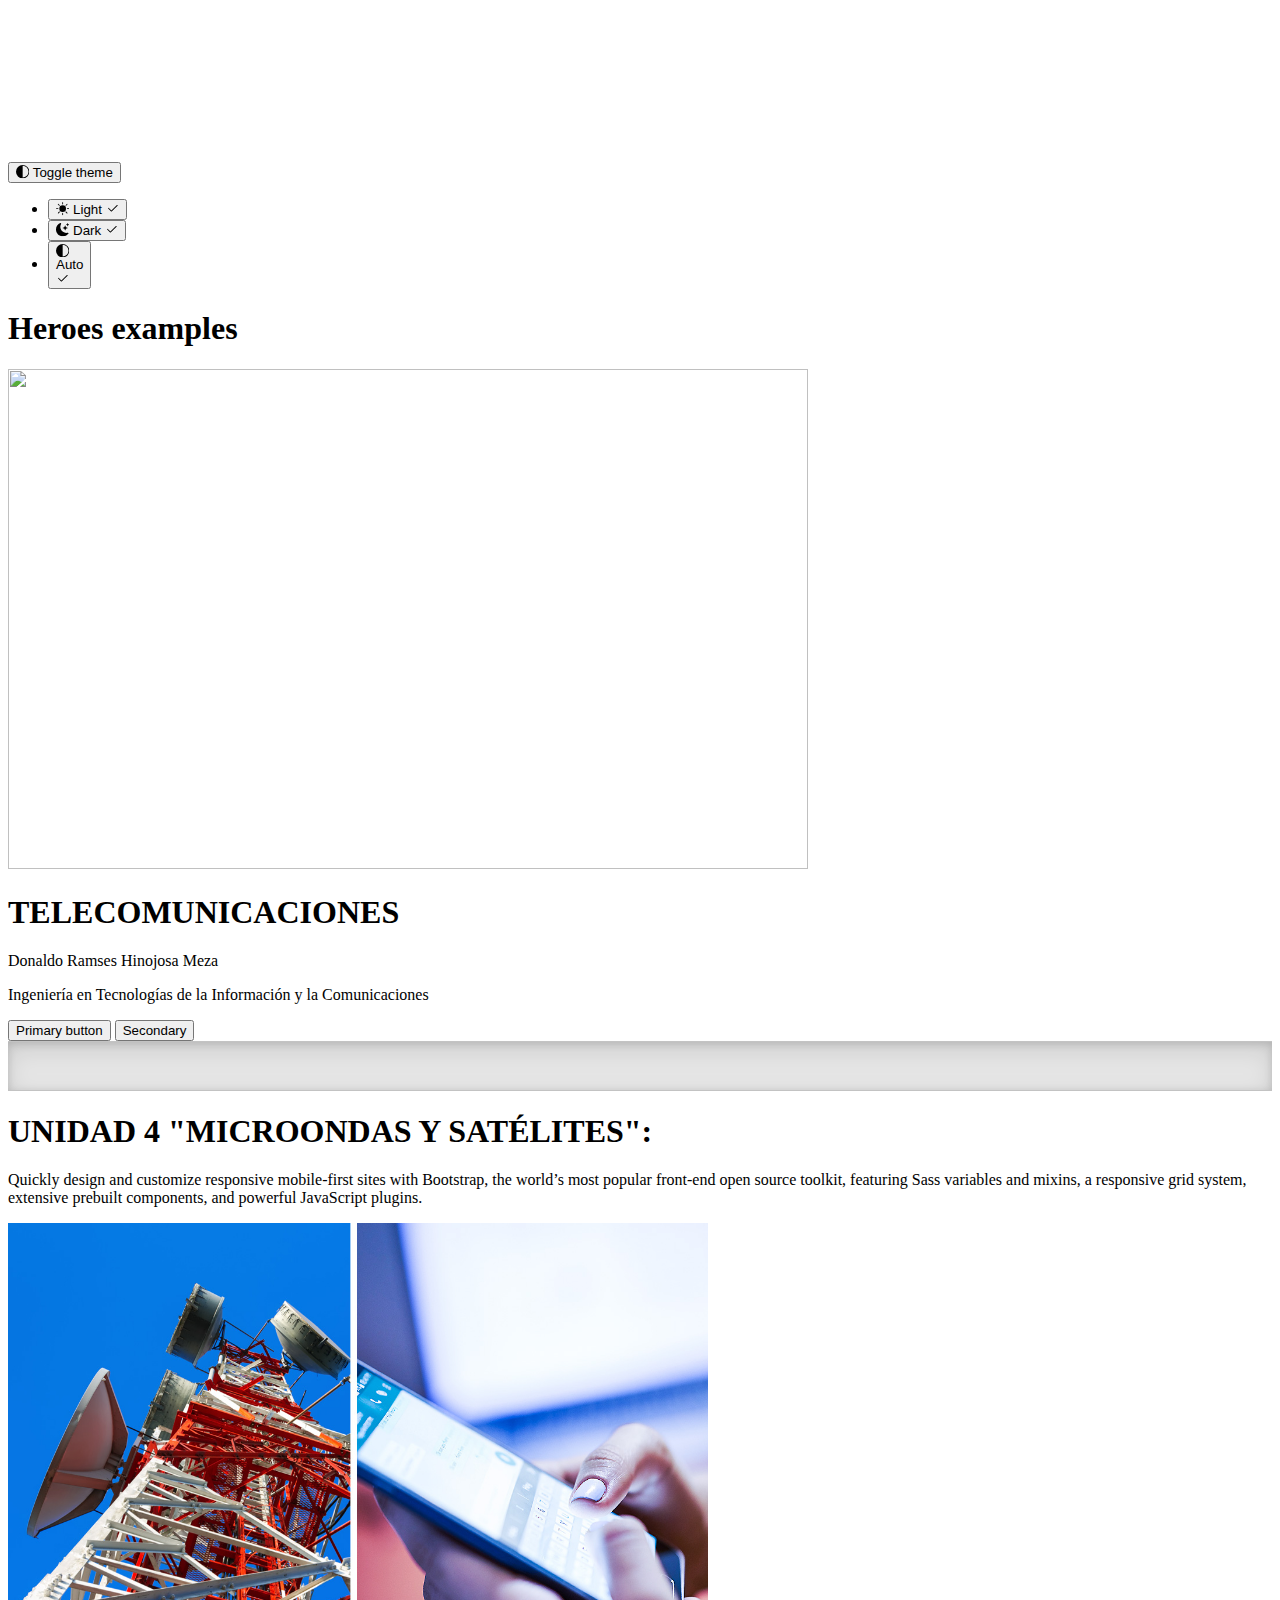
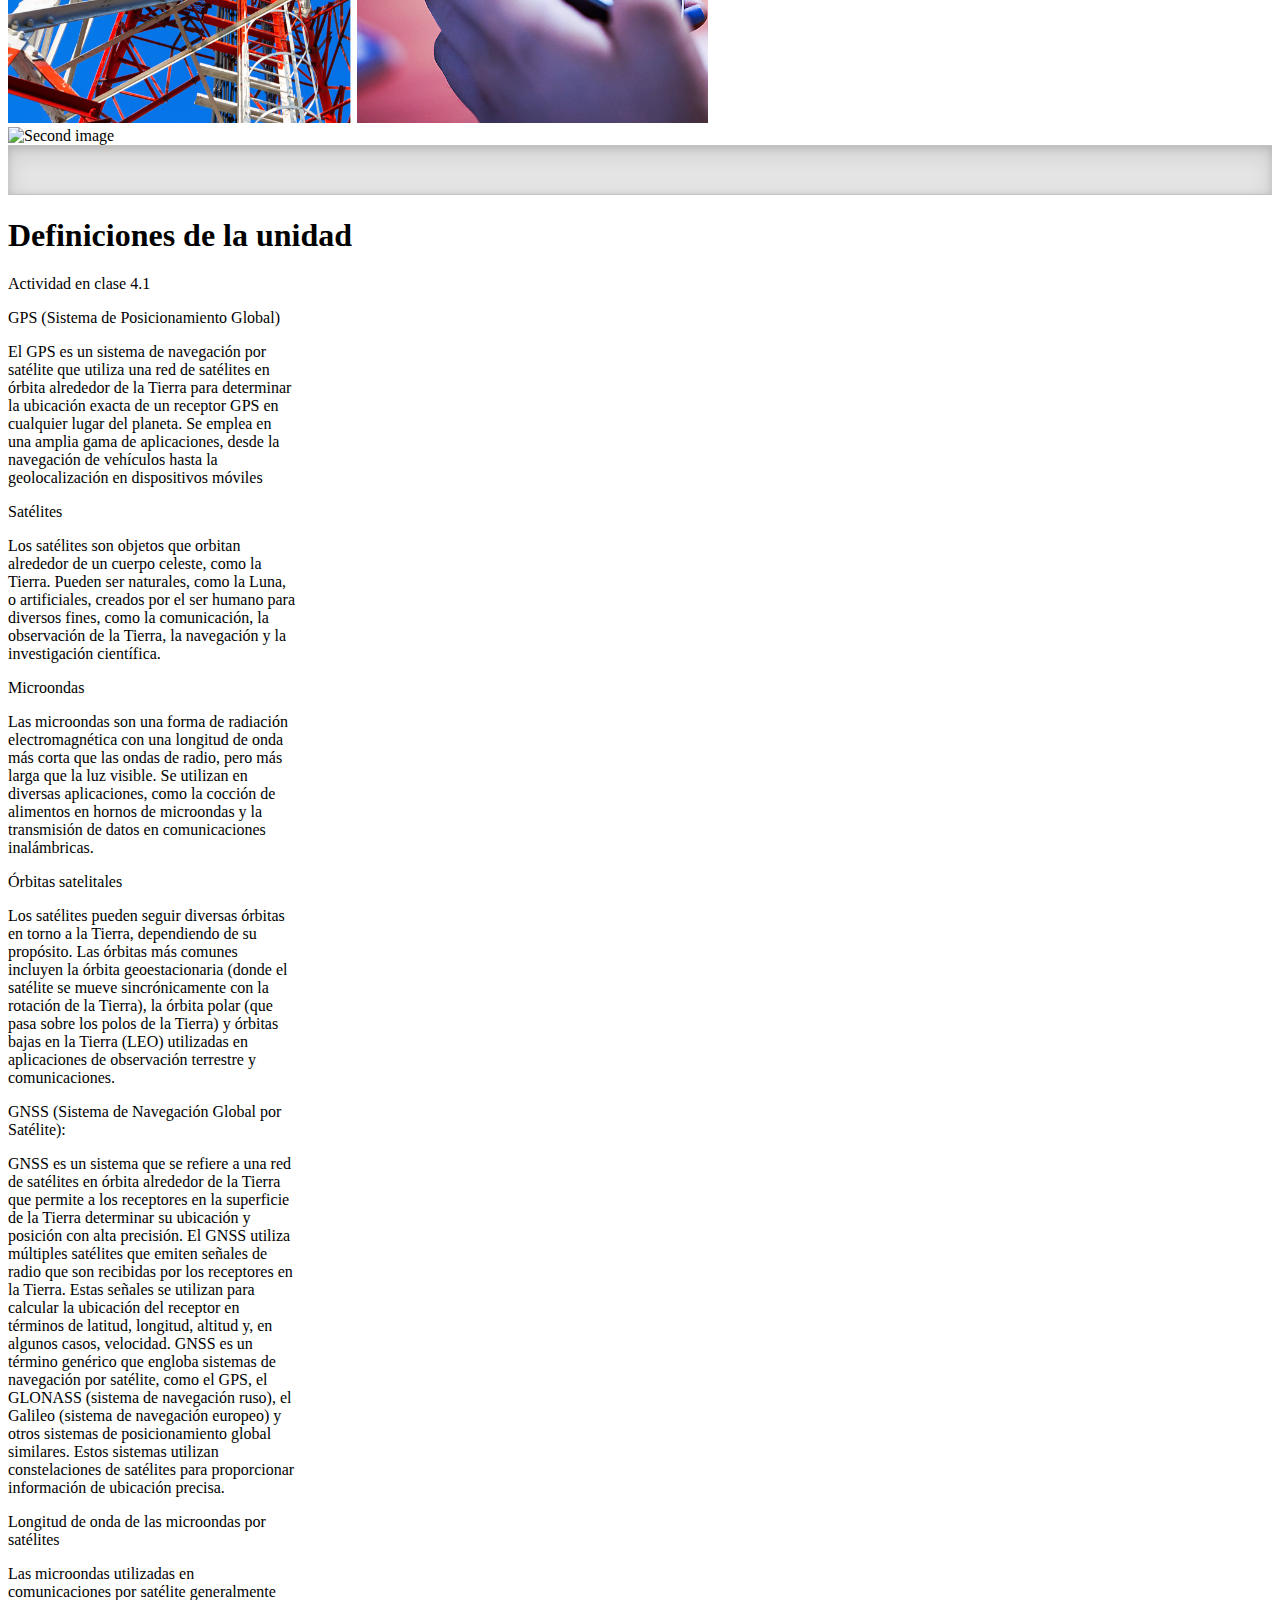
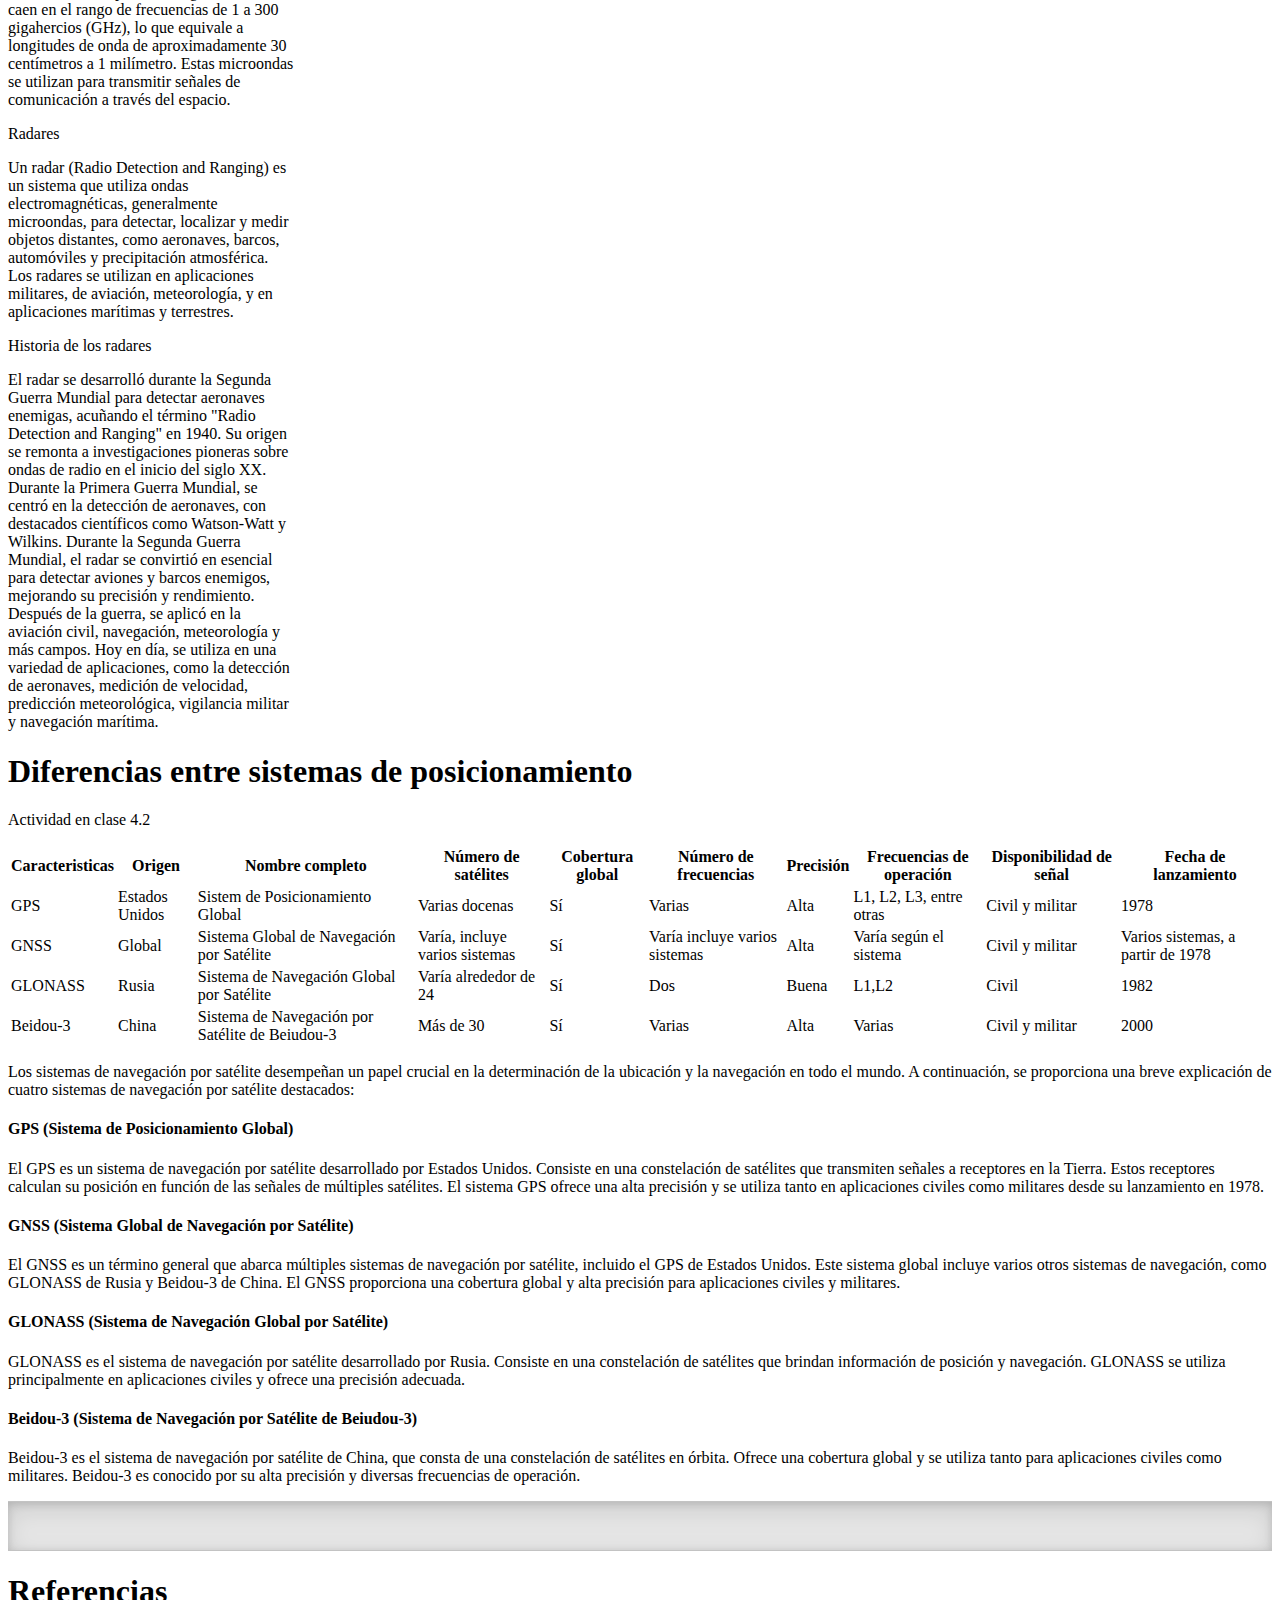
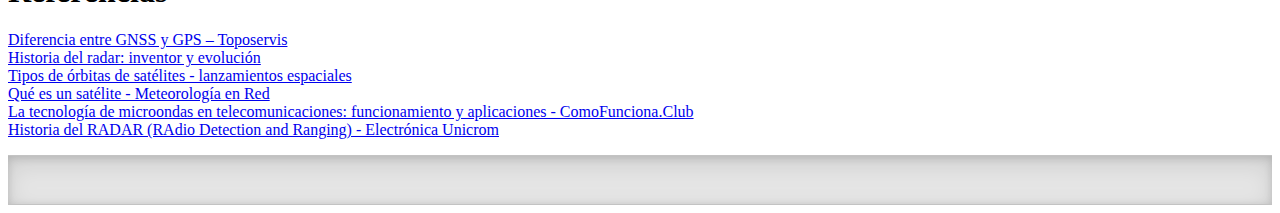
==== DONALDO/index.html @ 2cd5fc64 "se modifico la PW" ====
<!doctype html>
<html lang="en" data-bs-theme="auto">
  <head><script src="/docs/5.3/assets/js/color-modes.js"></script>

    <meta charset="utf-8">
    <meta name="viewport" content="width=device-width, initial-scale=1">
    <meta name="description" content="">
    <meta name="author" content="Mark Otto, Jacob Thornton, and Bootstrap contributors">
    <meta name="generator" content="Hugo 0.118.2">
    <title>Heroes · Bootstrap v5.3</title>

    <link rel="canonical" href="https://getbootstrap.com/docs/5.3/examples/heroes/">

    

    <link rel="stylesheet" href="https://cdn.jsdelivr.net/npm/@docsearch/css@3">

<link href="bootstrap/dist/css/bootstrap.css" rel="stylesheet" >

    <!-- Favicons -->
<link rel="apple-touch-icon" href="/docs/5.3/assets/img/favicons/apple-touch-icon.png" sizes="180x180">
<link rel="icon" href="/docs/5.3/assets/img/favicons/favicon-32x32.png" sizes="32x32" type="image/png">
<link rel="icon" href="/docs/5.3/assets/img/favicons/favicon-16x16.png" sizes="16x16" type="image/png">
<link rel="manifest" href="/docs/5.3/assets/img/favicons/manifest.json">
<link rel="mask-icon" href="/docs/5.3/assets/img/favicons/safari-pinned-tab.svg" color="#712cf9">
<link rel="icon" href="/docs/5.3/assets/img/favicons/favicon.ico">
<meta name="theme-color" content="#712cf9">


    <style>
      .bd-placeholder-img {
        font-size: 1.125rem;
        text-anchor: middle;
        -webkit-user-select: none;
        -moz-user-select: none;
        user-select: none;
      }

      @media (min-width: 768px) {
        .bd-placeholder-img-lg {
          font-size: 3.5rem;
        }
      }

      .b-example-divider {
        width: 100%;
        height: 3rem;
        background-color: rgba(0, 0, 0, .1);
        border: solid rgba(0, 0, 0, .15);
        border-width: 1px 0;
        box-shadow: inset 0 .5em 1.5em rgba(0, 0, 0, .1), inset 0 .125em .5em rgba(0, 0, 0, .15);
      }

      .b-example-vr {
        flex-shrink: 0;
        width: 1.5rem;
        height: 100vh;
      }

      .bi {
        vertical-align: -.125em;
        fill: currentColor;
      }

      .nav-scroller {
        position: relative;
        z-index: 2;
        height: 2.75rem;
        overflow-y: hidden;
      }

      .nav-scroller .nav {
        display: flex;
        flex-wrap: nowrap;
        padding-bottom: 1rem;
        margin-top: -1px;
        overflow-x: auto;
        text-align: center;
        white-space: nowrap;
        -webkit-overflow-scrolling: touch;
      }

      .btn-bd-primary {
        --bd-violet-bg: #712cf9;
        --bd-violet-rgb: 112.520718, 44.062154, 249.437846;

        --bs-btn-font-weight: 600;
        --bs-btn-color: var(--bs-white);
        --bs-btn-bg: var(--bd-violet-bg);
        --bs-btn-border-color: var(--bd-violet-bg);
        --bs-btn-hover-color: var(--bs-white);
        --bs-btn-hover-bg: #6528e0;
        --bs-btn-hover-border-color: #6528e0;
        --bs-btn-focus-shadow-rgb: var(--bd-violet-rgb);
        --bs-btn-active-color: var(--bs-btn-hover-color);
        --bs-btn-active-bg: #5a23c8;
        --bs-btn-active-border-color: #5a23c8;
      }

      .bd-mode-toggle {
        z-index: 1500;
      }

      .bd-mode-toggle .dropdown-menu .active .bi {
        display: block !important;
      }
    </style>

    
    <!-- Custom styles for this template -->
    <link href="micss.css" rel="stylesheet">
  </head>
  <body>
    <svg xmlns="http://www.w3.org/2000/svg" class="d-none">
      <symbol id="check2" viewBox="0 0 16 16">
        <path d="M13.854 3.646a.5.5 0 0 1 0 .708l-7 7a.5.5 0 0 1-.708 0l-3.5-3.5a.5.5 0 1 1 .708-.708L6.5 10.293l6.646-6.647a.5.5 0 0 1 .708 0z"/>
      </symbol>
      <symbol id="circle-half" viewBox="0 0 16 16">
        <path d="M8 15A7 7 0 1 0 8 1v14zm0 1A8 8 0 1 1 8 0a8 8 0 0 1 0 16z"/>
      </symbol>
      <symbol id="moon-stars-fill" viewBox="0 0 16 16">
        <path d="M6 .278a.768.768 0 0 1 .08.858 7.208 7.208 0 0 0-.878 3.46c0 4.021 3.278 7.277 7.318 7.277.527 0 1.04-.055 1.533-.16a.787.787 0 0 1 .81.316.733.733 0 0 1-.031.893A8.349 8.349 0 0 1 8.344 16C3.734 16 0 12.286 0 7.71 0 4.266 2.114 1.312 5.124.06A.752.752 0 0 1 6 .278z"/>
        <path d="M10.794 3.148a.217.217 0 0 1 .412 0l.387 1.162c.173.518.579.924 1.097 1.097l1.162.387a.217.217 0 0 1 0 .412l-1.162.387a1.734 1.734 0 0 0-1.097 1.097l-.387 1.162a.217.217 0 0 1-.412 0l-.387-1.162A1.734 1.734 0 0 0 9.31 6.593l-1.162-.387a.217.217 0 0 1 0-.412l1.162-.387a1.734 1.734 0 0 0 1.097-1.097l.387-1.162zM13.863.099a.145.145 0 0 1 .274 0l.258.774c.115.346.386.617.732.732l.774.258a.145.145 0 0 1 0 .274l-.774.258a1.156 1.156 0 0 0-.732.732l-.258.774a.145.145 0 0 1-.274 0l-.258-.774a1.156 1.156 0 0 0-.732-.732l-.774-.258a.145.145 0 0 1 0-.274l.774-.258c.346-.115.617-.386.732-.732L13.863.1z"/>
      </symbol>
      <symbol id="sun-fill" viewBox="0 0 16 16">
        <path d="M8 12a4 4 0 1 0 0-8 4 4 0 0 0 0 8zM8 0a.5.5 0 0 1 .5.5v2a.5.5 0 0 1-1 0v-2A.5.5 0 0 1 8 0zm0 13a.5.5 0 0 1 .5.5v2a.5.5 0 0 1-1 0v-2A.5.5 0 0 1 8 13zm8-5a.5.5 0 0 1-.5.5h-2a.5.5 0 0 1 0-1h2a.5.5 0 0 1 .5.5zM3 8a.5.5 0 0 1-.5.5h-2a.5.5 0 0 1 0-1h2A.5.5 0 0 1 3 8zm10.657-5.657a.5.5 0 0 1 0 .707l-1.414 1.415a.5.5 0 1 1-.707-.708l1.414-1.414a.5.5 0 0 1 .707 0zm-9.193 9.193a.5.5 0 0 1 0 .707L3.05 13.657a.5.5 0 0 1-.707-.707l1.414-1.414a.5.5 0 0 1 .707 0zm9.193 2.121a.5.5 0 0 1-.707 0l-1.414-1.414a.5.5 0 0 1 .707-.707l1.414 1.414a.5.5 0 0 1 0 .707zM4.464 4.465a.5.5 0 0 1-.707 0L2.343 3.05a.5.5 0 1 1 .707-.707l1.414 1.414a.5.5 0 0 1 0 .708z"/>
      </symbol>
    </svg>

    <div class="dropdown position-fixed bottom-0 end-0 mb-3 me-3 bd-mode-toggle">
      <button class="btn btn-bd-primary py-2 dropdown-toggle d-flex align-items-center"
              id="bd-theme"
              type="button"
              aria-expanded="false"
              data-bs-toggle="dropdown"
              aria-label="Toggle theme (auto)">
        <svg class="bi my-1 theme-icon-active" width="1em" height="1em"><use href="#circle-half"></use></svg>
        <span class="visually-hidden" id="bd-theme-text">Toggle theme</span>
      </button>
      <ul class="dropdown-menu dropdown-menu-end shadow" aria-labelledby="bd-theme-text">
        <li>
          <button type="button" class="dropdown-item d-flex align-items-center" data-bs-theme-value="light" aria-pressed="false">
            <svg class="bi me-2 opacity-50 theme-icon" width="1em" height="1em"><use href="#sun-fill"></use></svg>
            Light
            <svg class="bi ms-auto d-none" width="1em" height="1em"><use href="#check2"></use></svg>
          </button>
        </li>
        <li>
          <button type="button" class="dropdown-item d-flex align-items-center" data-bs-theme-value="dark" aria-pressed="false">
            <svg class="bi me-2 opacity-50 theme-icon" width="1em" height="1em"><use href="#moon-stars-fill"></use></svg>
            Dark
            <svg class="bi ms-auto d-none" width="1em" height="1em"><use href="#check2"></use></svg>
          </button>
        </li>
        <li>
          <button type="button" class="dropdown-item d-flex align-items-center active" data-bs-theme-value="auto" aria-pressed="true">
            <svg class="bi me-2 opacity-50 theme-icon" width="1em" height="1em"><use href="#circle-half"></use></svg>
            Auto
            <svg class="bi ms-auto d-none" width="1em" height="1em"><use href="#check2"></use></svg>
          </button>
        </li>
      </ul>
    </div>
 
    <!-- DESDE AQUÍ PUEDEN EDITAR EL CÓDIGO -->




    <main>
      <h1 class="visually-hidden">Heroes examples</h1>
    
      <div class="px-4 py-5 my-5 text-center">
        <img class="d-block mx-auto mb-4" src="R.jpg" alt="" width="800" height="500">
        <h1 class="display-5 fw-bold text-body-emphasis">TELECOMUNICACIONES</h1>
        <div class="col-lg-6 mx-auto">
          <p class="lead mb-4">Donaldo Ramses Hinojosa Meza</p>
          <p class="lead mb-4">Ingeniería en Tecnologías de la Información y la Comunicaciones</p>
          <div class="d-grid gap-2 d-sm-flex justify-content-sm-center">
            <button type="button" class="btn btn-primary btn-lg px-4 gap-3">Primary button</button>
            <button type="button" class="btn btn-outline-secondary btn-lg px-4">Secondary</button>
          </div>
        </div>
      </div>
    

  <div class="b-example-divider"></div>

  <div class="px-4 pt-5 my-5 text-center border-bottom">
    <h1 class="display-4 fw-bold text-body-emphasis">UNIDAD 4 "MICROONDAS Y SATÉLITES": </h1>
    <div class="col-lg-6 mx-auto">
      <p class="lead mb-4">Quickly design and customize responsive mobile-first sites with Bootstrap, the world’s most popular front-end open source toolkit, featuring Sass variables and mixins, a responsive grid system, extensive prebuilt components, and powerful JavaScript plugins.</p>
    </div>
    <div class="row">
      <div class="col-md-6">
        <div class="container px-5">
          <img src="t.jpg" class="img-fluid border rounded-3 shadow-lg mb-4" alt="Example image" width="700" height="500" loading="lazy">
        </div>
      </div>
      <div class="col-md-6">
        <div class="container px-5">
          <img src="Satelite.jpg" class="img-fluid border rounded-3 shadow-lg mb-4" alt="Second image" width="700" height="500" loading="lazy">
        </div>
      </div>
    </div>
  </div>
  
  <div class="b-example-divider"></div>

<div class="px-4 pt-5 my-5 text-center border-bottom">
    <h1 class="display-5 fw-bold text-body-emphasis">Definiciones de la unidad</h1>
    <div class="col-lg-6 mx-auto">
        <p class="lead mb-4">Actividad en clase 4.1</p>
        
    </div>
    <div class="overflow-hidden" style="max-height: 30vh;">
    </div>



    <div class="container">
      <div class="row">
        
        <div class="col-md-3">
          <div class="card text-bg-primary mb-3" style="max-width: 18rem;">
            <div class="card-header">GPS (Sistema de Posicionamiento Global)</div>
            <div class="card-body">
              <p class="card-text">El GPS es un sistema de navegación por satélite que utiliza una red de satélites 
                en órbita alrededor de la Tierra para determinar la ubicación exacta de un receptor 
                GPS en cualquier lugar del planeta. Se emplea en una amplia gama de 
                aplicaciones, desde la navegación de vehículos hasta la geolocalización en 
                dispositivos móviles</p>
            </div>
          </div>
        </div>
        <div class="col-md-3">
          <div class="card text-bg-primary mb-3" style="max-width: 18rem;">
            <div class="card-header">Satélites</div>
            <div class="card-body">
              <p class="card-text">Los satélites son objetos que orbitan alrededor de un cuerpo celeste, como la Tierra. Pueden ser naturales, como la Luna, o artificiales, creados por el ser humano para diversos fines, como la comunicación, la observación de la Tierra, la navegación y la investigación científica.</p>
            </div>
          </div>
        </div>
        <div class="col-md-3">
          <div class="card text-bg-info mb-3" style="max-width: 18rem;">
            <div class="card-header">Microondas</div>
            <div class="card-body">
              <p class="card-text">Las microondas son una forma de radiación electromagnética con una longitud de 
                onda más corta que las ondas de radio, pero más larga que la luz visible. Se 
                utilizan en diversas aplicaciones, como la cocción de alimentos en hornos de 
                microondas y la transmisión de datos en comunicaciones inalámbricas.</p>
            </div>
          </div>
        </div>
        <div class="col-md-3">
          <div class="card text-bg-primary mb-3" style="max-width: 18rem;">
            <div class="card-header">Órbitas satelitales</div>
            <div class="card-body">
              <p class="card-text">Los satélites pueden seguir diversas órbitas en torno a la Tierra, dependiendo de 
                su propósito. Las órbitas más comunes incluyen la órbita geoestacionaria (donde 
                el satélite se mueve sincrónicamente con la rotación de la Tierra), la órbita polar 
                (que pasa sobre los polos de la Tierra) y órbitas bajas en la Tierra (LEO) utilizadas 
                en aplicaciones de observación terrestre y comunicaciones.</p>
            </div>
          </div>
        </div>
      </div>
      
    
      <!-- Repite el bloque anterior de 4 divs según sea necesario -->
      <div class="container">
        <div class="row">
          <div class="col-md-3">
            <div class="card text-bg-primary mb-3" style="max-width: 18rem;">
              <div class="card-header">GNSS (Sistema de Navegación Global por Satélite):
              </div>
              <div class="card-body">
                <p class="card-text">GNSS es un sistema que se refiere a una red de satélites en órbita alrededor de la 
                  Tierra que permite a los receptores en la superficie de la Tierra determinar su 
                  ubicación y posición con alta precisión. El GNSS utiliza múltiples satélites que 
                  emiten señales de radio que son recibidas por los receptores en la Tierra. Estas 
                  señales se utilizan para calcular la ubicación del receptor en términos de latitud, 
                  longitud, altitud y, en algunos casos, velocidad.
                  GNSS es un término genérico que engloba sistemas de navegación por satélite, 
                  como el GPS, el GLONASS (sistema de navegación ruso), el Galileo (sistema de 
                  navegación europeo) y otros sistemas de posicionamiento global similares. Estos 
                  sistemas utilizan constelaciones de satélites para proporcionar información de 
                  ubicación precisa.</p>
              </div>
            </div>
          </div>
          <div class="col-md-3">
            <div class="card text-bg-primary mb-3" style="max-width: 18rem;">
              <div class="card-header">Longitud de onda de las microondas por satélites</div>
              <div class="card-body">
                <p class="card-text">Las microondas utilizadas en comunicaciones por satélite generalmente caen en el 
                  rango de frecuencias de 1 a 300 gigahercios (GHz), lo que equivale a longitudes 
                  de onda de aproximadamente 30 centímetros a 1 milímetro. Estas microondas se 
                  utilizan para transmitir señales de comunicación a través del espacio.
                  </p>
              </div>
            </div>
          </div>
          <div class="col-md-3">
            <div class="card text-bg-info mb-3" style="max-width: 18rem;">
              <div class="card-header">Radares</div>
              <div class="card-body">
                <p class="card-text">Un radar (Radio Detection and Ranging) es un sistema que utiliza ondas 
                  electromagnéticas, generalmente microondas, para detectar, localizar y medir 
                  objetos distantes, como aeronaves, barcos, automóviles y precipitación 
                  atmosférica. Los radares se utilizan en aplicaciones militares, de aviación, 
                  meteorología, y en aplicaciones marítimas y terrestres.</p>
              </div>
            </div>
          </div>
          <div class="col-md-3">
            <div class="card text-bg-primary mb-3" style="max-width: 18rem;">
              <div class="card-header">Historia de los radares</div>
              <div class="card-body">
                <p class="card-text">El radar se desarrolló durante la Segunda Guerra Mundial para detectar aeronaves enemigas, acuñando el término "Radio Detection and Ranging" en 1940. Su origen se remonta a investigaciones pioneras sobre ondas de radio en el inicio del siglo XX. Durante la Primera Guerra Mundial, se centró en la detección de aeronaves, con destacados científicos como Watson-Watt y Wilkins. Durante la Segunda Guerra Mundial, el radar se convirtió en esencial para detectar aviones y barcos enemigos, mejorando su precisión y rendimiento. Después de la guerra, se aplicó en la aviación civil, navegación, meteorología y más campos. Hoy en día, se utiliza en una variedad de aplicaciones, como la detección de aeronaves, medición de velocidad, predicción meteorológica, vigilancia militar y navegación marítima.</p>
              </div>
            </div>
          </div>
          

    
  

      
      

      <div class="px-4 pt-5 my-5 text-center border-bottom">
        <h1 class="display-5 fw-bold text-body-emphasis">Diferencias entre sistemas de posicionamiento</h1>
        <div class="col-lg-6 mx-auto">
            <p class="lead mb-4">Actividad en clase 4.2</p>
            
        </div>
        <div class="overflow-hidden" style="max-height: 30vh;">
        </div>

   

    <!-- Agregamos la tabla -->
    <div class="container">
        <table class="table table-bordered">
            <thead>
                <tr>
                    <th>Caracteristicas</th>
                    <th>Origen</th>
                    <th>Nombre completo</th>
                    <th>Número de satélites</th>
                    <th>Cobertura global</th>
                    <th>Número de frecuencias</th>
                    <th>Precisión</th>
                    <th>Frecuencias de operación</th>
                    <th>Disponibilidad de señal</th>
                    <th>Fecha de lanzamiento</th>
                </tr>
            </thead>
            <tbody>
                <tr>
                    <td>GPS</td>
                    <td>Estados Unidos</td>
                    <td>Sistem de Posicionamiento Global</td>
                    <td>Varias docenas</td>
                    <td>Sí</td>
                    <td>Varias</td>
                    <td>Alta</td>
                    <td>L1, L2, L3, entre otras</td>
                    <td>Civil y militar</td>
                    <td>1978</td>
                </tr>
                <tr>
                    <td>GNSS</td>
                    <td>Global</td>
                    <td>Sistema Global de Navegación por Satélite</td>
                    <td>Varía, incluye varios sistemas</td>
                    <td>Sí</td>
                    <td>Varía incluye varios sistemas</td>
                    <td>Alta</td>
                    <td>Varía según el sistema</td>
                    <td>Civil y militar</td>
                    <td>Varios sistemas, a partir de 1978</td>
                </tr>
                <tr>
                  <td>GLONASS</td>
                  <td>Rusia</td>
                  <td>Sistema de Navegación Global por Satélite</td>
                  <td>Varía alrededor de 24</td>
                  <td>Sí</td>
                  <td>Dos</td>
                  <td>Buena</td>
                  <td>L1,L2</td>
                  <td>Civil</td>
                  <td>1982</td>
                  
              </tr>
              <tr>
                <td>Beidou-3</td>
                <td>China</td>
                <td>Sistema de Navegación por Satélite de Beiudou-3</td>
                <td>Más de 30</td>
                <td>Sí</td>
                <td>Varias </td>
                <td>Alta</td>
                <td>Varias</td>
                <td>Civil y militar</td>
                <td>2000</td>
            </tr>
            
                <!-- Puedes repetir este patrón para agregar más filas -->
            </tbody>
        </table>
    </div>
    <div class="container">
      <p>Los sistemas de navegación por satélite desempeñan un papel crucial en la determinación de la ubicación y la navegación en todo el mundo. A continuación, se proporciona una breve explicación de cuatro sistemas de navegación por satélite destacados:</p>
  
      <h4>GPS (Sistema de Posicionamiento Global)</h4>
      <p>El GPS es un sistema de navegación por satélite desarrollado por Estados Unidos. Consiste en una constelación de satélites que transmiten señales a receptores en la Tierra. Estos receptores calculan su posición en función de las señales de múltiples satélites. El sistema GPS ofrece una alta precisión y se utiliza tanto en aplicaciones civiles como militares desde su lanzamiento en 1978.</p>
  
      <h4>GNSS (Sistema Global de Navegación por Satélite)</h4>
      <p>El GNSS es un término general que abarca múltiples sistemas de navegación por satélite, incluido el GPS de Estados Unidos. Este sistema global incluye varios otros sistemas de navegación, como GLONASS de Rusia y Beidou-3 de China. El GNSS proporciona una cobertura global y alta precisión para aplicaciones civiles y militares.</p>
  
      <h4>GLONASS (Sistema de Navegación Global por Satélite)</h4>
      <p>GLONASS es el sistema de navegación por satélite desarrollado por Rusia. Consiste en una constelación de satélites que brindan información de posición y navegación. GLONASS se utiliza principalmente en aplicaciones civiles y ofrece una precisión adecuada.</p>
  
      <h4>Beidou-3 (Sistema de Navegación por Satélite de Beiudou-3)</h4>
      <p>Beidou-3 es el sistema de navegación por satélite de China, que consta de una constelación de satélites en órbita. Ofrece una cobertura global y se utiliza tanto para aplicaciones civiles como militares. Beidou-3 es conocido por su alta precisión y diversas frecuencias de operación.</p>
  
</div>


<div class="b-example-divider"></div>



<div class="bg-dark text-secondary px-4 py-5 text-center">
  <div class="py-5">
    <h1 class="display-5 fw-bold text-white">Referencias</h1>
    <div class="col-lg-6 mx-auto">
      <p class="fs-5 mb-4">
        <a href="https://toposervis.com/diferencia-entre-gnss-y-gps/" target="_blank">Diferencia entre GNSS y GPS – Toposervis</a><br>
        <a href="https://curiosfera-historia.com/quien-invento-el-radar-historia/" target="_blank">Historia del radar: inventor y evolución</a><br>
        <a href="https://lanzamientosespaciales.com/tipos-orbitas/" target="_blank">Tipos de órbitas de satélites - lanzamientos espaciales</a><br>
        <a href="https://www.meteorologiaenred.com/que-es-un-satelite.html" target="_blank">Qué es un satélite - Meteorología en Red</a><br>
        <a href="https://comofunciona.club/tecnologia/la-tecnologia-de-microondas-en-telecomunicaciones-funcionamiento-y-aplicaciones/" target="_blank">La tecnología de microondas en telecomunicaciones: funcionamiento y aplicaciones - ComoFunciona.Club</a><br>
        <a href="https://unicrom.com/historia-del-radar" target="_blank">Historia del RADAR (RAdio Detection and Ranging) - Electrónica Unicrom</a>
      </p>
      
    </div>
  </div>
</div>





  <div class="b-example-divider mb-0"></div>
</main>
<script src="/docs/5.3/dist/js/bootstrap.bundle.min.js" integrity="sha384-C6RzsynM9kWDrMNeT87bh95OGNyZPhcTNXj1NW7RuBCsyN/o0jlpcV8Qyq46cDfL" crossorigin="anonymous"></script>

    </body>
</html>
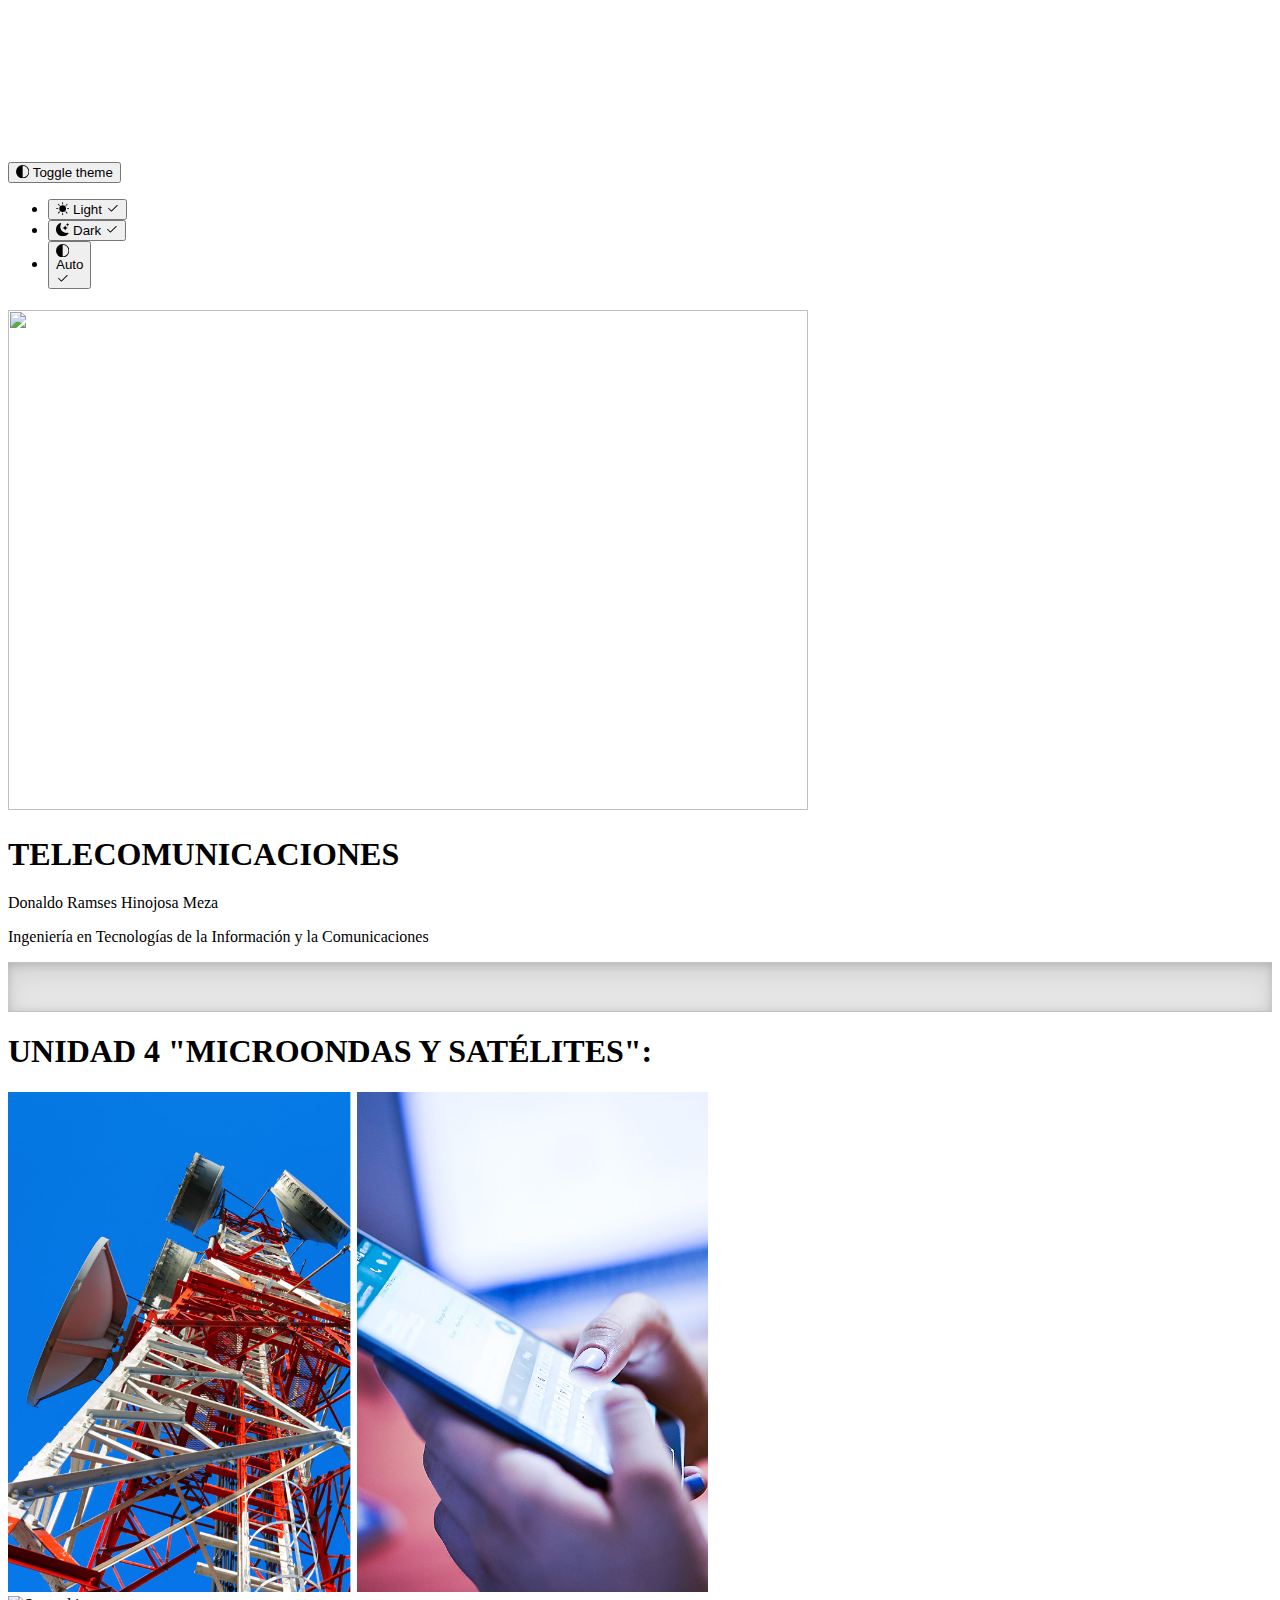
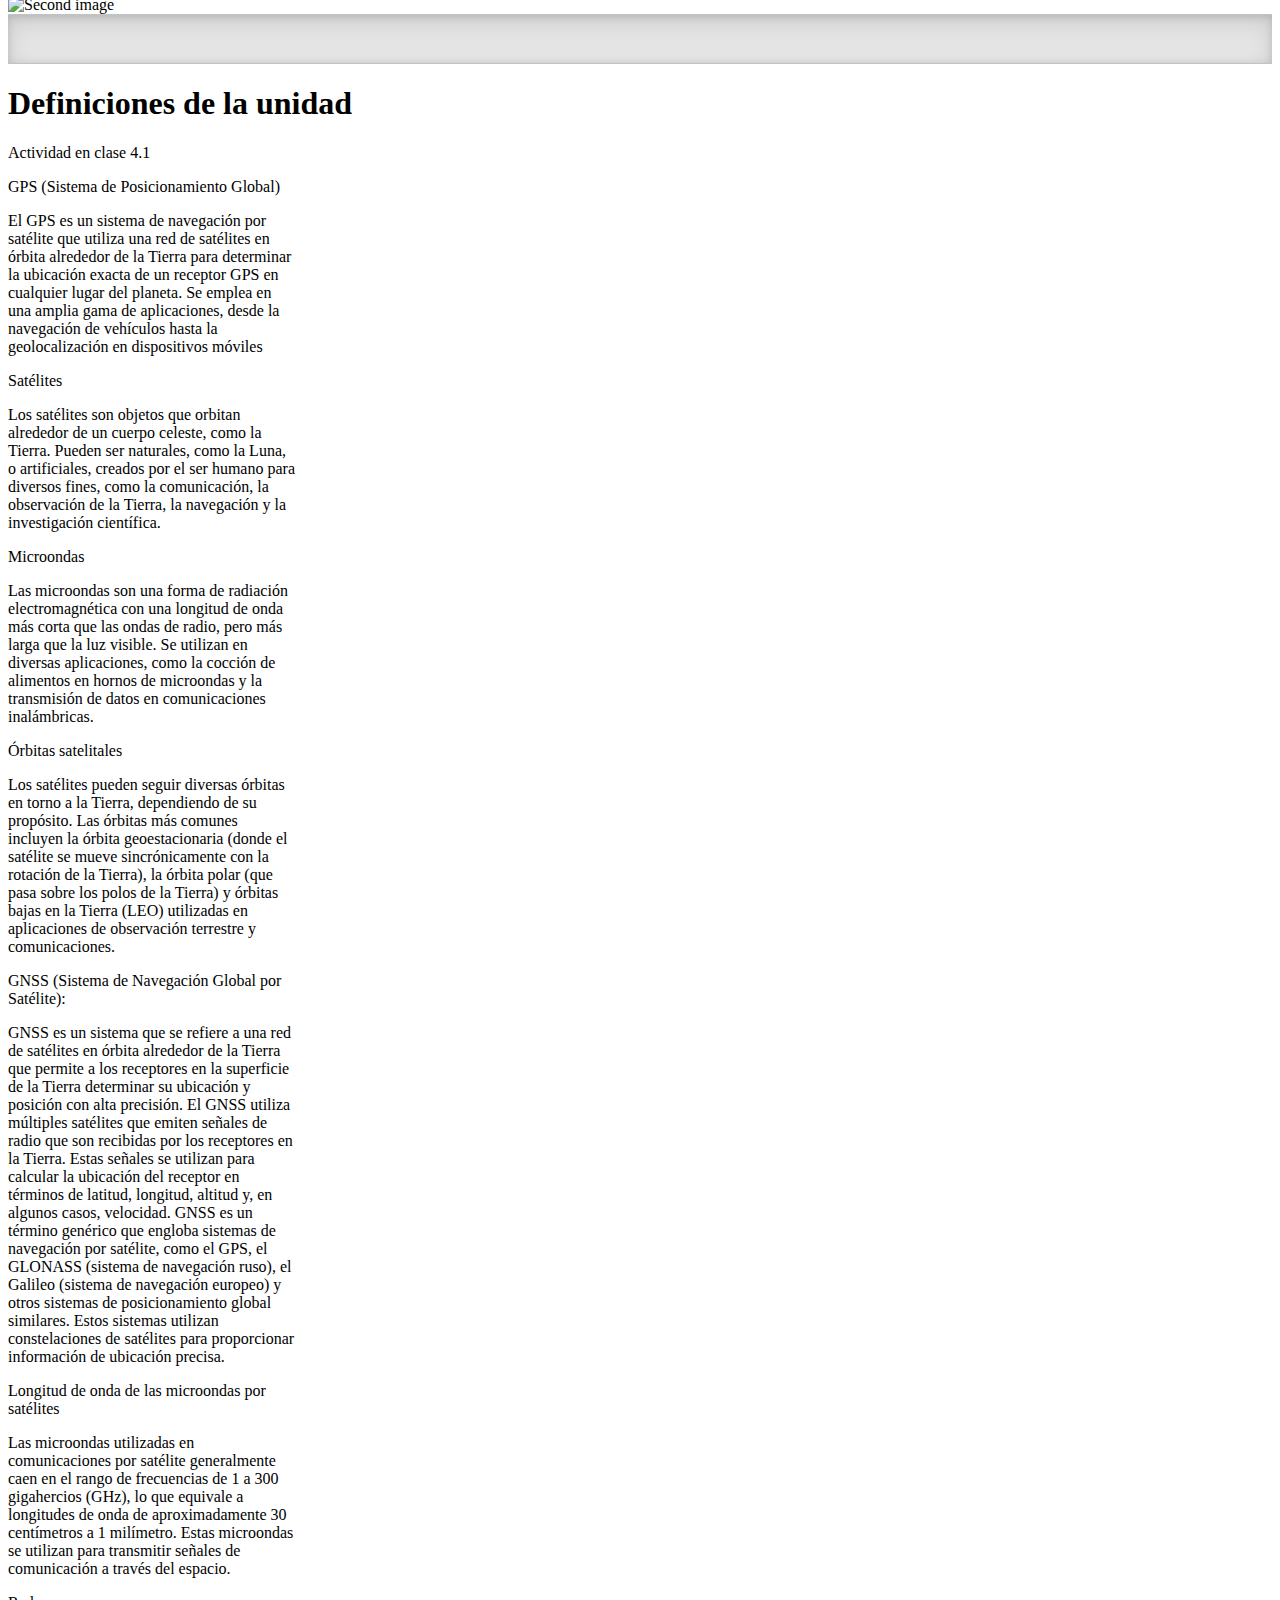
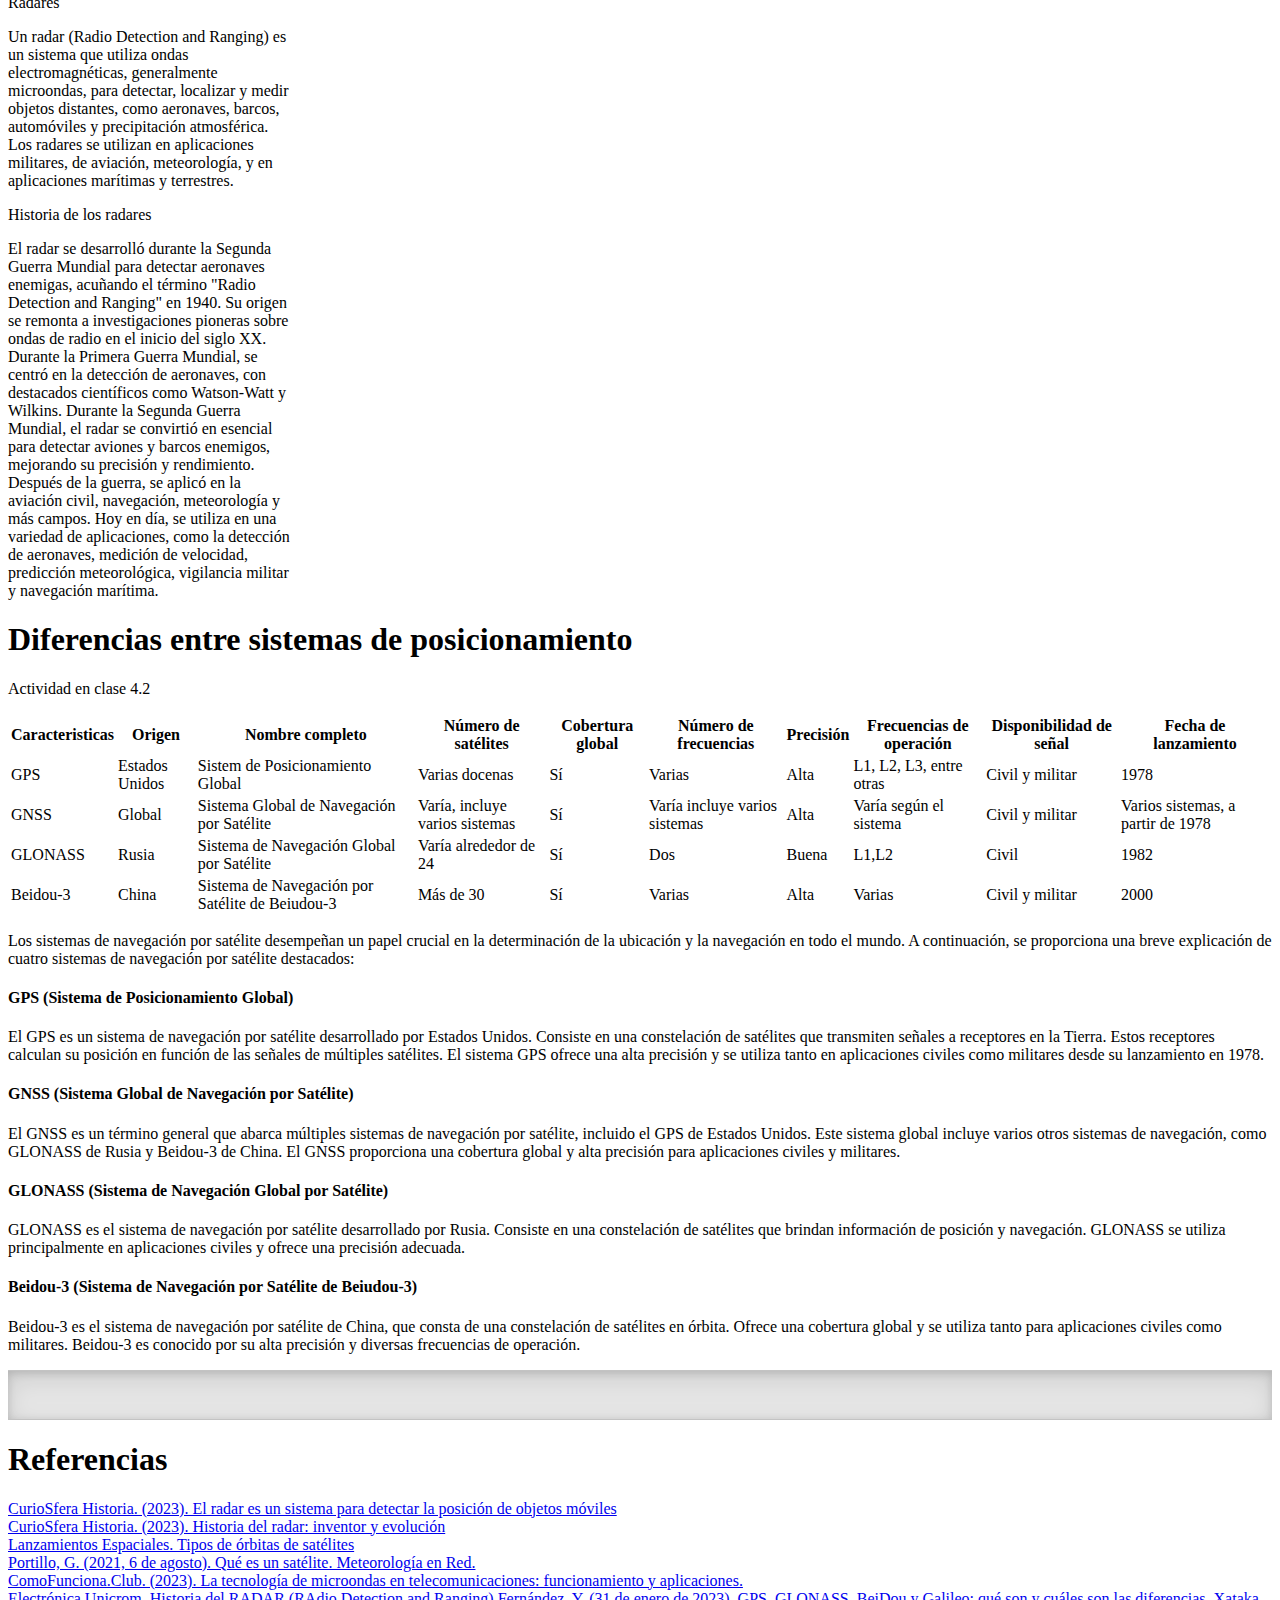
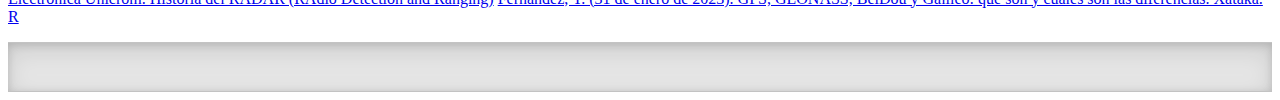
==== commit 0e2bf458: "se modificaron las referencias" ====
--- a/DONALDO/index.html
+++ b/DONALDO/index.html
@@ -169,7 +169,7 @@
 
 
     <main>
-      <h1 class="visually-hidden">Heroes examples</h1>
+      <h1 class="visually-hidden"></h1>
     
       <div class="px-4 py-5 my-5 text-center">
         <img class="d-block mx-auto mb-4" src="R.jpg" alt="" width="800" height="500">
@@ -177,10 +177,7 @@
         <div class="col-lg-6 mx-auto">
           <p class="lead mb-4">Donaldo Ramses Hinojosa Meza</p>
           <p class="lead mb-4">Ingeniería en Tecnologías de la Información y la Comunicaciones</p>
-          <div class="d-grid gap-2 d-sm-flex justify-content-sm-center">
-            <button type="button" class="btn btn-primary btn-lg px-4 gap-3">Primary button</button>
-            <button type="button" class="btn btn-outline-secondary btn-lg px-4">Secondary</button>
-          </div>
+          
         </div>
       </div>
     
@@ -190,7 +187,7 @@
   <div class="px-4 pt-5 my-5 text-center border-bottom">
     <h1 class="display-4 fw-bold text-body-emphasis">UNIDAD 4 "MICROONDAS Y SATÉLITES": </h1>
     <div class="col-lg-6 mx-auto">
-      <p class="lead mb-4">Quickly design and customize responsive mobile-first sites with Bootstrap, the world’s most popular front-end open source toolkit, featuring Sass variables and mixins, a responsive grid system, extensive prebuilt components, and powerful JavaScript plugins.</p>
+      <p class="lead mb-4"></p>
     </div>
     <div class="row">
       <div class="col-md-6">
@@ -440,13 +437,15 @@
     <h1 class="display-5 fw-bold text-white">Referencias</h1>
     <div class="col-lg-6 mx-auto">
       <p class="fs-5 mb-4">
-        <a href="https://toposervis.com/diferencia-entre-gnss-y-gps/" target="_blank">Diferencia entre GNSS y GPS – Toposervis</a><br>
-        <a href="https://curiosfera-historia.com/quien-invento-el-radar-historia/" target="_blank">Historia del radar: inventor y evolución</a><br>
-        <a href="https://lanzamientosespaciales.com/tipos-orbitas/" target="_blank">Tipos de órbitas de satélites - lanzamientos espaciales</a><br>
-        <a href="https://www.meteorologiaenred.com/que-es-un-satelite.html" target="_blank">Qué es un satélite - Meteorología en Red</a><br>
-        <a href="https://comofunciona.club/tecnologia/la-tecnologia-de-microondas-en-telecomunicaciones-funcionamiento-y-aplicaciones/" target="_blank">La tecnología de microondas en telecomunicaciones: funcionamiento y aplicaciones - ComoFunciona.Club</a><br>
-        <a href="https://unicrom.com/historia-del-radar" target="_blank">Historia del RADAR (RAdio Detection and Ranging) - Electrónica Unicrom</a>
+        <a href="https://toposervis.com/diferencia-entre-gnss-y-gps/" target="_blank">CurioSfera Historia. (2023). El radar es un sistema para detectar la posición de objetos móviles</a><br>
+        <a href="https://curiosfera-historia.com/quien-invento-el-radar-historia/" target="_blank">CurioSfera Historia. (2023). Historia del radar: inventor y evolución</a><br>
+        <a href="https://lanzamientosespaciales.com/tipos-orbitas/" target="_blank">Lanzamientos Espaciales. Tipos de órbitas de satélites</a><br>
+        <a href="https://www.meteorologiaenred.com/que-es-un-satelite.html" target="_blank">Portillo, G. (2021, 6 de agosto). Qué es un satélite. Meteorología en Red.</a><br>
+        <a href="https://comofunciona.club/tecnologia/la-tecnologia-de-microondas-en-telecomunicaciones-funcionamiento-y-aplicaciones/" target="_blank">ComoFunciona.Club. (2023). La tecnología de microondas en telecomunicaciones: funcionamiento y aplicaciones.</a><br>
+        <a href="https://unicrom.com/historia-del-radar" target="_blank">Electrónica Unicrom. Historia del RADAR (RAdio Detection and Ranging)</a>
+        <a href="https://www.xataka.com/basics/gps-glonass-beidou-galileo-que-cuales-diferencias" target="_blank">Fernández, Y. (31 de enero de 2023). GPS, GLONASS, BeiDou y Galileo: qué son y cuáles son las diferencias. Xataka. R</a>
       </p>
+      
       
     </div>
   </div>
